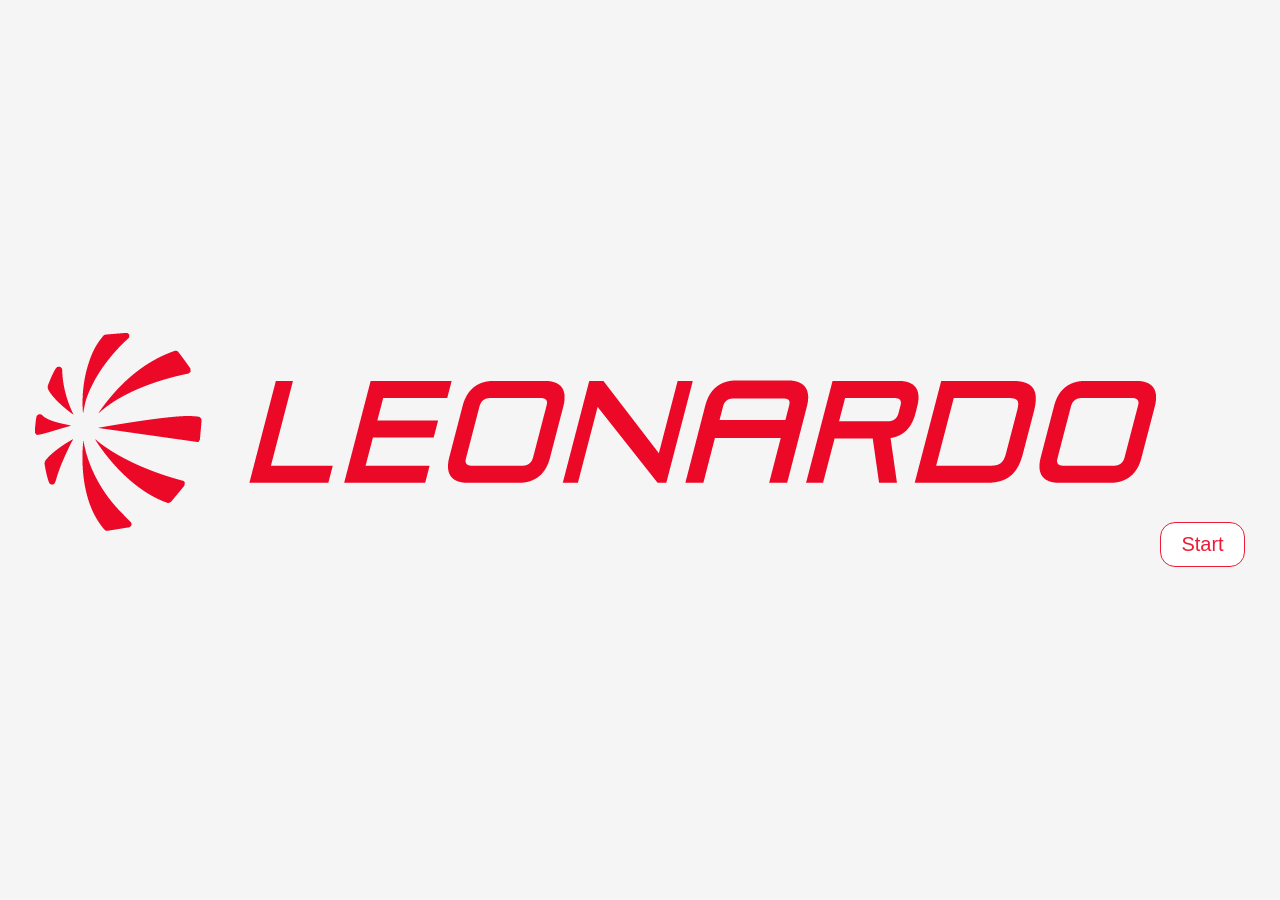
==== index.html @ 2a581bea "first commit" ====
<!DOCTYPE html>
<html lang="en">
<head>
    <meta charset="UTF-8">
    <meta name="viewport" content="width=device-width, initial-scale=1.0">
    <title>Questionnaire</title>
    <link rel="stylesheet" href="index.css">
    <script>
        // Check if the user has already visited the welcome page
        if (!localStorage.getItem('visitedWelcomePage')) {
            window.location.href = 'welcome.html';
        }
    </script>
</head>
<body>
    <div class="container">
        <form id="quizForm">

            <h1 class="question">Please select to number based on this scale that most accurately reflects your opinion. <span>Rating values:</span></h1>
            <label>6/ Totally positive </label><br>
            <label>5/ Positive </label><br>
            <label>4/ More positive  </label><br>
            <label>3/ More negative </label><br>
            <label>2/ Negative  </label><br>
            <label>1/ Totally negative </label><br>

            <h1 class="question">Which is your feedback on the Event Content?</h1>
            <label><input type="radio" name="answer1" value="6"> 6</label><br>
            <label><input type="radio" name="answer1" value="5"> 5</label><br>
            <label><input type="radio" name="answer1" value="4"> 4</label><br>
            <label><input type="radio" name="answer1" value="3"> 3</label><br>
            <label><input type="radio" name="answer1" value="2"> 2</label><br>
            <label><input type="radio" name="answer1" value="1"> 1</label><br>
            
            <h1 class="question">Which is your feedback on the Event Format?</h1>
            <label><input type="radio" name="answer2" value="6"> 6</label><br>
            <label><input type="radio" name="answer2" value="5"> 5</label><br>
            <label><input type="radio" name="answer2" value="4"> 4</label><br>
            <label><input type="radio" name="answer2" value="3"> 3</label><br>
            <label><input type="radio" name="answer2" value="2"> 2</label><br>
            <label><input type="radio" name="answer2" value="1"> 1</label><br>

            <h1 class="question">Weak points of the event and suggestions for improvement (max 1000 characters):</h1>
            <textarea name="answer3" maxlength="1000" rows="4" cols="50"></textarea><br>

            <h1 class="question">Strong points of the event(max 1000 characters):</h1>
            <textarea name="answer4" maxlength="1000" rows="4" cols="50"></textarea><br>

            <button type="submit">Submit</button>
        </form>
    </div>
    <script src="script.js"></script>
</body>
</html>
---- index.css ----
/* Reset margins and padding for all elements */
* {
    margin: 0;
    padding: 0;
    box-sizing: border-box;
}

/* Body style */
body, html {
    width: 100%;
    height: 100%;
    display: flex;
    justify-content: center;
    align-items: center;
    background-color: #fff;
    font-family: Arial, sans-serif;
    color: #333;
}

/* Main container */
.container {
    text-align: center;
    width: 90%;
    max-width: 800px;
    margin: 0 auto;
    padding: 20px;
    border-radius: 10px;
    box-shadow: 0 4px 8px rgba(0, 0, 0, 0.1);
}

#quizForm{
        height: 70vh;
        position: relative;
        overflow: hidden;
        overflow-y: scroll;
}

/* Question title */
h1.question {
    font-size: 2em;
    margin-bottom: 20px;
    color: #e60000; /* Red */
}

/* Answer labels */
label {
    display: block;
    margin: 10px 0;
    font-size: 1.1em;
}

/* Small text style */
small {
    font-size: 0.9em;
    color: #666;
}

/* Submit button style */
button[type="submit"] {
    margin-top: 20px;
    padding: 10px 20px;
    background-color: #e60000; /* Red */
    color: #fff;
    border: none;
    border-radius: 5px;
    font-size: 1.1em;
    cursor: pointer;
}

button[type="submit"]:hover {
    background-color: #cc0000; /* Dark red */
}

/* Textarea style */
textarea {
    width: 100%;
    padding: 10px;
    font-size: 1em;
    border-radius: 5px;
    border: 1px solid #ccc;
    resize: none;
}
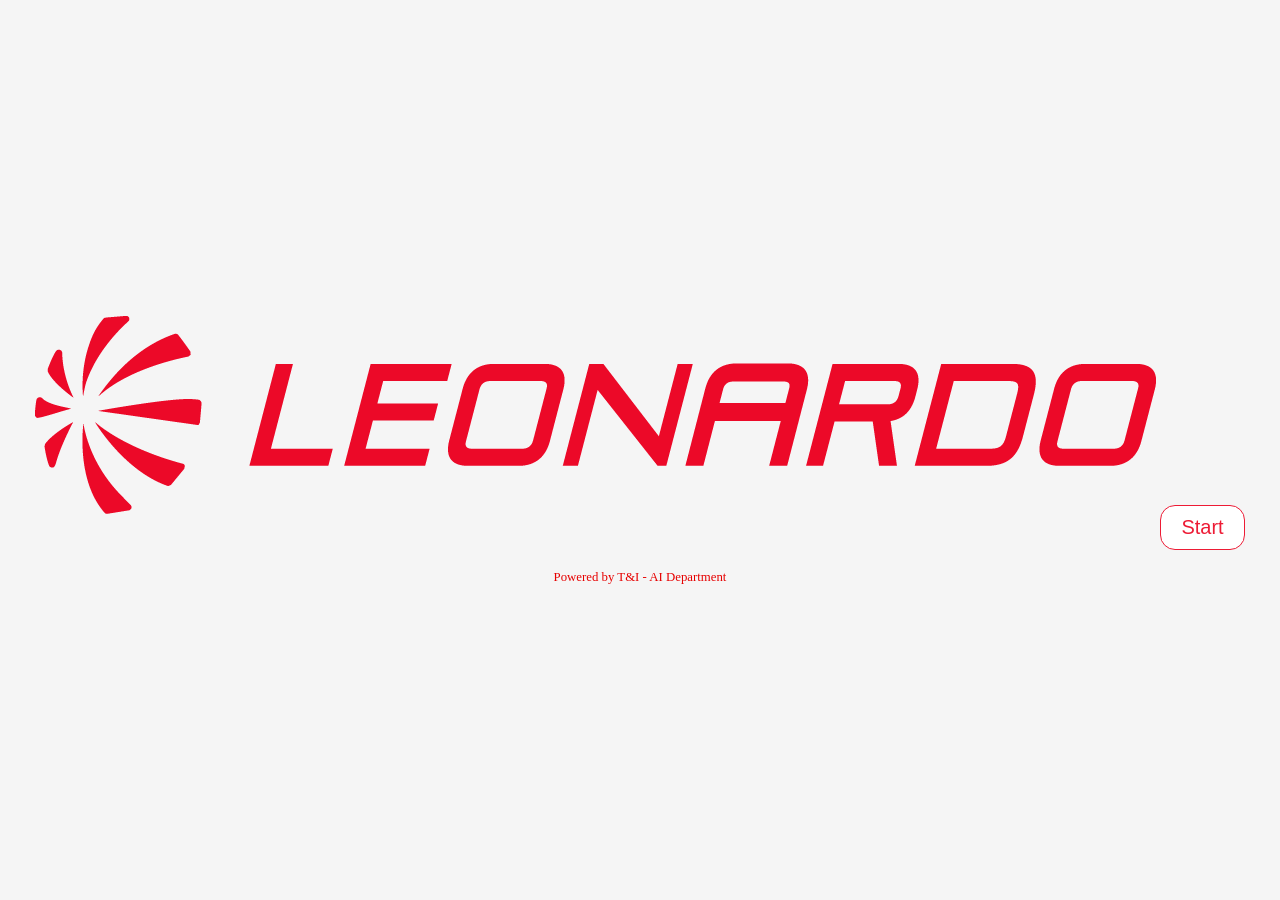
==== commit 378623eb: "second commit" ====
--- a/index.html
+++ b/index.html
@@ -48,6 +48,7 @@
 
             <button type="submit">Submit</button>
         </form>
+        <div class="powered-by">Powered by T&I - AI Department</div>
     </div>
     <script src="script.js"></script>
 </body>
--- a/index.css
+++ b/index.css
@@ -15,6 +15,7 @@
     background-color: #fff;
     font-family: Arial, sans-serif;
     color: #333;
+    background-color: #e60000;
 }
 
 /* Main container */
@@ -26,6 +27,7 @@
     padding: 20px;
     border-radius: 10px;
     box-shadow: 0 4px 8px rgba(0, 0, 0, 0.1);
+    background-color: #ffffff;
 }
 
 #quizForm{
@@ -80,3 +82,10 @@
     border: 1px solid #ccc;
     resize: none;
 }
+/* Powered by text */
+.powered-by {
+    color: #e60000; /* Rosso */
+    font-size: 0.8em;
+    text-align: center;
+    margin-top: 20px;
+}
